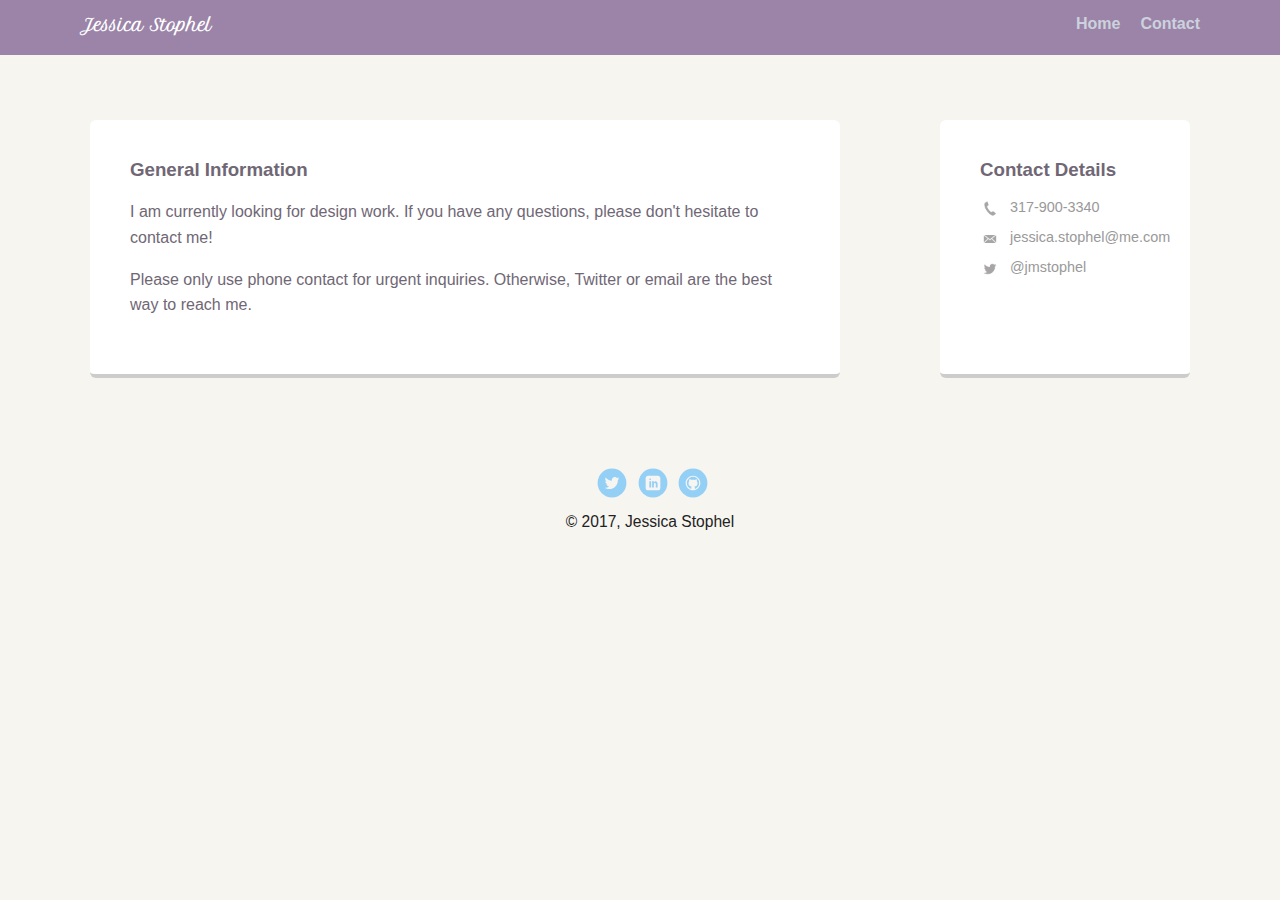
==== contact.html @ 70e93543 "Initial commit." ====
<!doctype html>
<html lang="en">
<head>
  <meta charset="utf-8">
  <title>Jessica Stophel's Profile</title>
  <meta name="viewport" content="width=device-width, initial-scale=1.0">
  <link rel="stylesheet" href="styles.css">
  <link href="https://fonts.googleapis.com/css?family=Petit+Formal+Script" rel="stylesheet"></head>
  <body id="contact">

    <div class="main-nav">
        <ul class="nav">
          <li class="name">Jessica Stophel</li>
          <li><a href="index.html">Home</a></li>
          <li><a href="contact.html">Contact</a></li>
        </ul>
    </div>

    <main class="flex">
      <div class="card general">
        <h3>General Information</h3>
        <p>I am currently looking for design work. If you have any questions, please don't hesitate to contact me!</p>
        <p>Please only use phone contact for urgent inquiries. Otherwise, Twitter or email are the best way to reach me.</p>
      </div>

      <div class="card details">
        <h3>Contact Details</h3>
        <ul class="contact-info">
          <li class="phone"><a href="tel:317-900-3340">317-900-3340</a></li>
          <li class="mail"><a href="mailto:jessica.stophel@me.com">jessica.stophel@me.com</a></li>
          <li class="twitter"><a href="http://twitter.com/intent/tweet?screen_name=jmstophel">@jmstophel</a></li>
        </ul>
      </div>

    </main>

    <footer>
      <ul>
        <li><a href="http://twitter.com/jmstophel" class="social twitter">Twitter</a></li>
        <li><a href="https://linkedin.com/in/jessica-stophel-38b3a552/" class="social linkedin">LinkedIn</a></li>
        <li><a href="https://github.com/jstoph" class="social github">Github</a></li>
      </ul>
      <p class="copyright">&copy; 2017, Jessica Stophel</p>
    </footer>
  </body>
  </html>
---- styles.css ----
/* Global Layout Set-up */
* {
  box-sizing: border-box;
}

body {
  margin: 0;
  padding: 0;
  text-align: center;
  font-family: 'Roboto', sans-serif;
  color: #222;
  background: #f7f5f0;
}
/* Link Styles */

a {
  text-decoration: none;
  color: #999;
}
a:hover {
  color: #6633ff;
}

/* Section Styles */

.main-nav {
  width: 100%;
  background: #9b84a8;
  min-height: 30px;
  padding: 10px;
  position: fixed;
  text-align: center;
}
.nav {
  display: flex;
  justify-content: space-around;
  font-weight: 700;
  list-style-type: none;
  margin: 0 auto;
  padding: 0;
}

.nav .name {
    display: block;
    margin-right: auto;
    color: white;
    font-family:'Petit Formal Script' , sans-serif;
}
.nav li {
  padding: 5px 10px 10px 10px;
}
.nav a {
  transition: all .5s;
  color: #ccd2dd;
}
.nav a:hover {
  color: white
}

header {
  text-align: center;
  background: url('images/floral2.jpg') no-repeat top center ;
  background-size: cover;
  overflow: hidden;
  padding-top: 60px;
}
header {
  line-height: 1.5;
}
header .profile-image {
  margin-top: 50px;
  width: 150px;
  height: 150px;
  border-radius: 50%;
  border: 3px solid white;
  transition: all .5s;
}
header .profile-image:hover {
  transform: scale(1.2) rotate(5deg);
}
.tag {
  background-color: #85bf9b;
  color: white;
  padding: 10px;
  border-radius: 5px;
  display: table;
  margin: 10px auto;
}
.location {
  background-color: #afb5b1;
  color: white;
}
.card {
  margin: 30px;
  padding: 20px 40px 40px;
  max-width: 500px;
  text-align: left;
  background: #fff;
  border-bottom: 4px solid #ccc;
  border-radius: 6px;
  transition: all .5s;
  color: #706775;
}
.card:hover {
  border-color: #b695c9;
}

ul.skills {
  padding: 0;
  text-align: center;
}

.skills li {
  border-radius: 6px;
  display: inline-block;
  background: #85bf9b;
  color: white;
  padding: 5px 10px;
  margin: 2px;
}

.skills li:nth-child(odd) {
  background: #9b84a8;
}

footer {
  width: 100%;
  min-height: 30px;
  padding: 20px 0 40px 20px;
}

footer .copyright {
  top: -8px;
  font-size: .75em;
}

footer ul {
  list-style-type: none;
  margin: 0;
  padding: 0;
}

footer ul li {
  display: inline-block;
}

a.social {
  display: inline-block;
  text-indent: -9999px;
  margin-left: 5px;
  width: 30px;
  height: 30px;
  background-size: 30px 30px;
  opacity: .4;
  transition: all .5s;
}
a.twitter {
  background-image: url(images/twittericon.svg);
}
a.linkedin {
  background-image: url(images/linkedin.svg);
}
a.github {
  background-image: url(images/github.svg);
}
a.social:hover {
  opacity: 1;
}
.clearfix {
  clear: both;
}

/*********************************
PAGE: CONTACT
*********************************/
#contact .card {
  margin-top: 100px;
}

#contact .card.general {
  max-width: 750px;
}

#contact .card.details {
  max-width: 250px;
}

.contact-info {
  list-style:none;
  padding: 0;
  margin:0;
  font-size: 0.9em;
}

.contact-info a {
  display: block;
  min-height: 20px;
  background-repeat: no-repeat;
  background-size: 20px 20px;
  padding: 0 0 0 30px;
  margin: 0 0 10px;
}

.contact-info li.phone a {
  background-image: url('images/phone.png');
}

.contact-info li.mail a {
  background-image: url('images/mail.png');
}

.contact-info li.twitter a {
  background-image: url('images/twitter.png');
}


/* Styles for larger screens */
@media screen and (min-width: 720px) {

  .flex {
      display: -ms-flexbox;      /* TWEENER - IE 10 */
      display: flex;
      max-width: 1200px;
      -ms-flex-pack: distribute;
      justify-content: space-around;
      margin: 0 auto;
  }

  header {
    min-height: 470px;
  }

  .nav {
    max-width: 1200px;
    padding: 0 30px;
  }


  main {
    padding-top: 20px;
  }

  main p {
    line-height: 1.6em;
  }

  footer {
    font-size: 1.3em;
    max-width: 1200px;
    margin: 40px auto;
  }

}
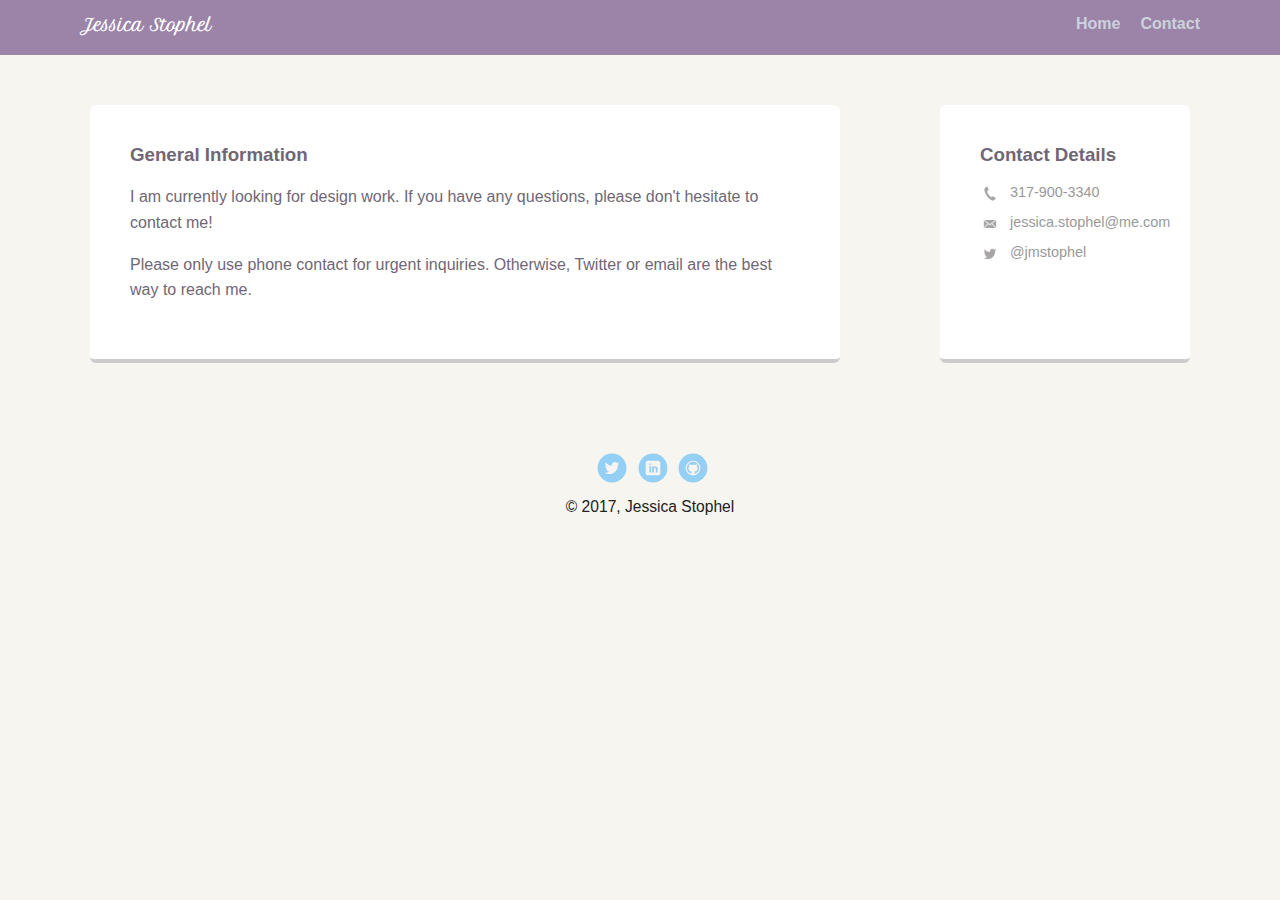
==== commit de7733c2: "update to profile image radius and spacing on contact page" ====
--- a/contact.html
+++ b/contact.html
@@ -5,7 +5,9 @@
   <title>Jessica Stophel's Profile</title>
   <meta name="viewport" content="width=device-width, initial-scale=1.0">
   <link rel="stylesheet" href="styles.css">
-  <link href="https://fonts.googleapis.com/css?family=Petit+Formal+Script" rel="stylesheet"></head>
+  <link href="https://fonts.googleapis.com/css?family=Petit+Formal+Script" rel="stylesheet">
+</head>
+
   <body id="contact">
 
     <div class="main-nav">
--- a/styles.css
+++ b/styles.css
@@ -28,7 +28,7 @@
   background: #9b84a8;
   min-height: 30px;
   padding: 10px;
-  position: fixed;
+  position: static;
   text-align: center;
 }
 .nav {
@@ -71,7 +71,7 @@
   margin-top: 50px;
   width: 150px;
   height: 150px;
-  border-radius: 50%;
+  border-radius: 35%;
   border: 3px solid white;
   transition: all .5s;
 }
@@ -93,7 +93,6 @@
 .card {
   margin: 30px;
   padding: 20px 40px 40px;
-  max-width: 500px;
   text-align: left;
   background: #fff;
   border-bottom: 4px solid #ccc;
@@ -101,6 +100,7 @@
   transition: all .5s;
   color: #706775;
 }
+
 .card:hover {
   border-color: #b695c9;
 }
@@ -174,15 +174,11 @@
 PAGE: CONTACT
 *********************************/
 #contact .card {
-  margin-top: 100px;
+  margin-top: 30px;
 }
 
 #contact .card.general {
   max-width: 750px;
-}
-
-#contact .card.details {
-  max-width: 250px;
 }
 
 .contact-info {
@@ -250,4 +246,8 @@
     margin: 40px auto;
   }
 
-}
+  #contact .card.details {
+    max-width: 250px;
+  }
+
+}
